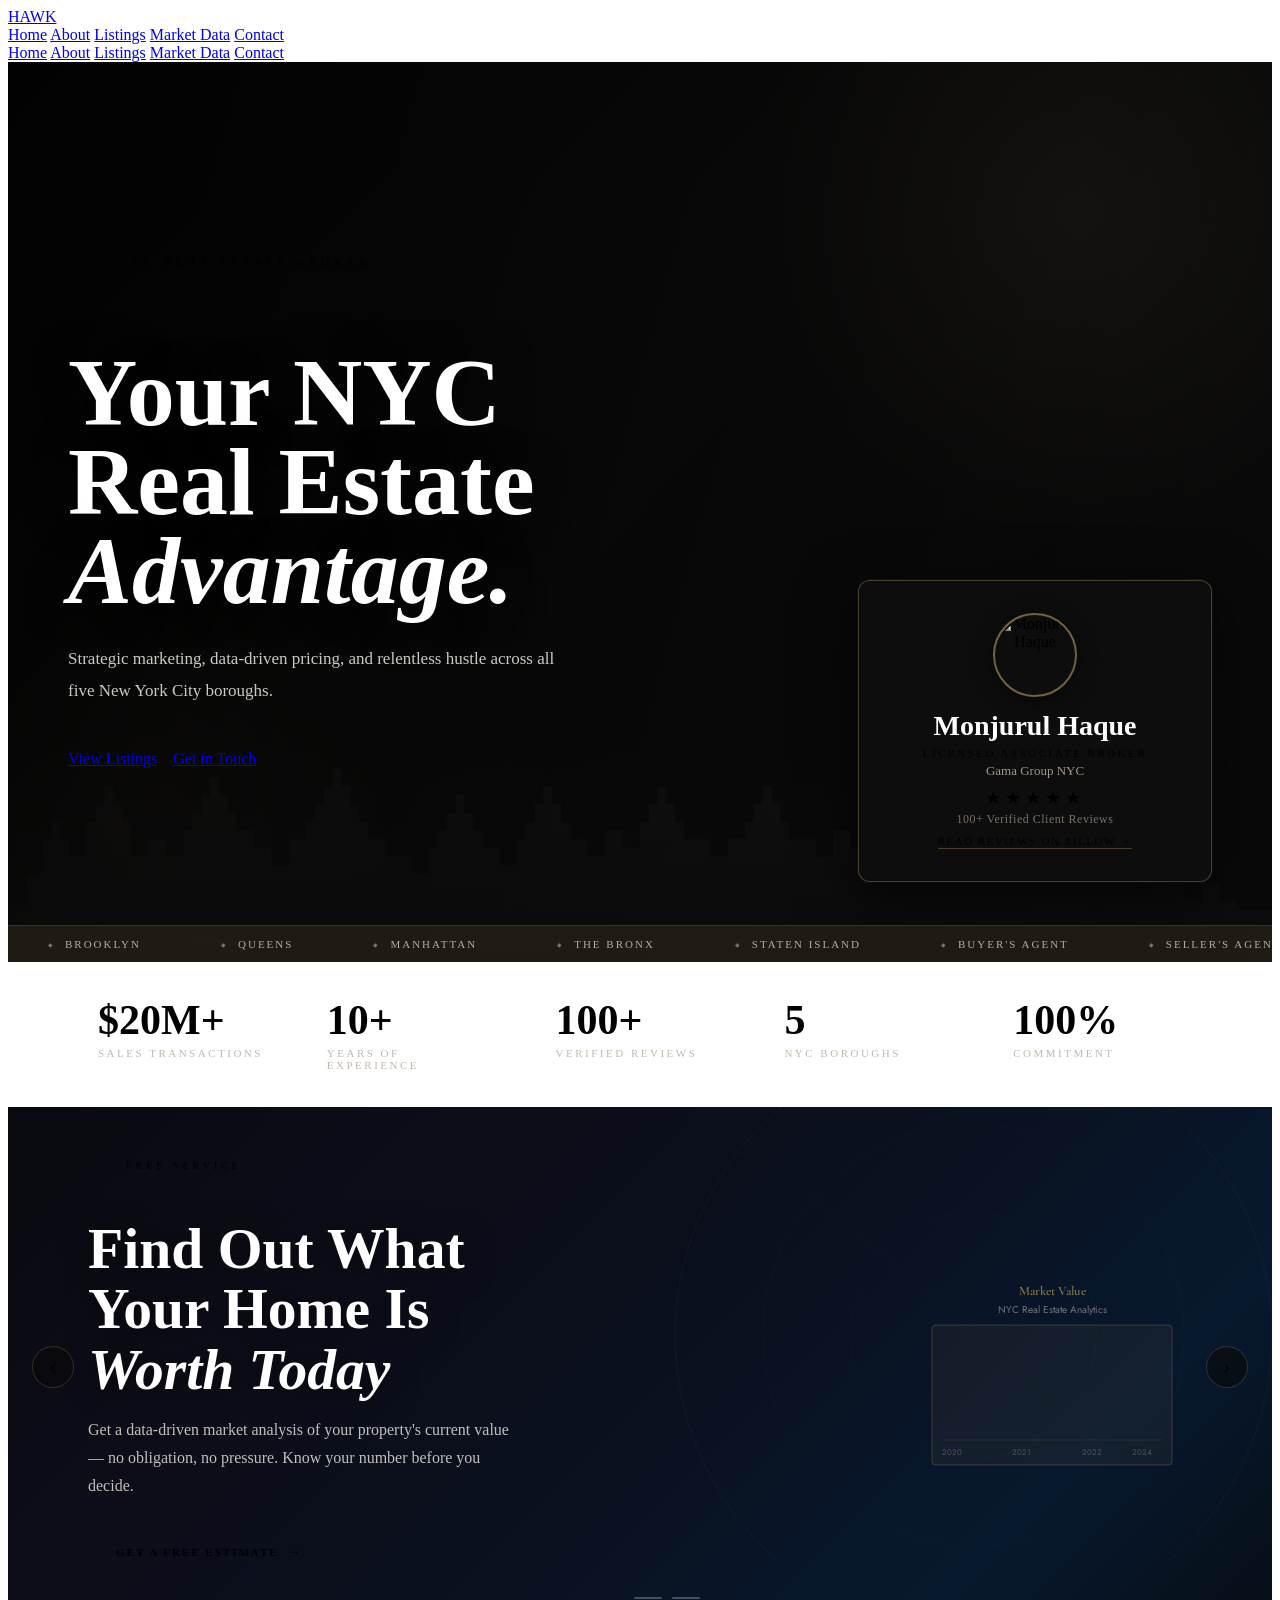
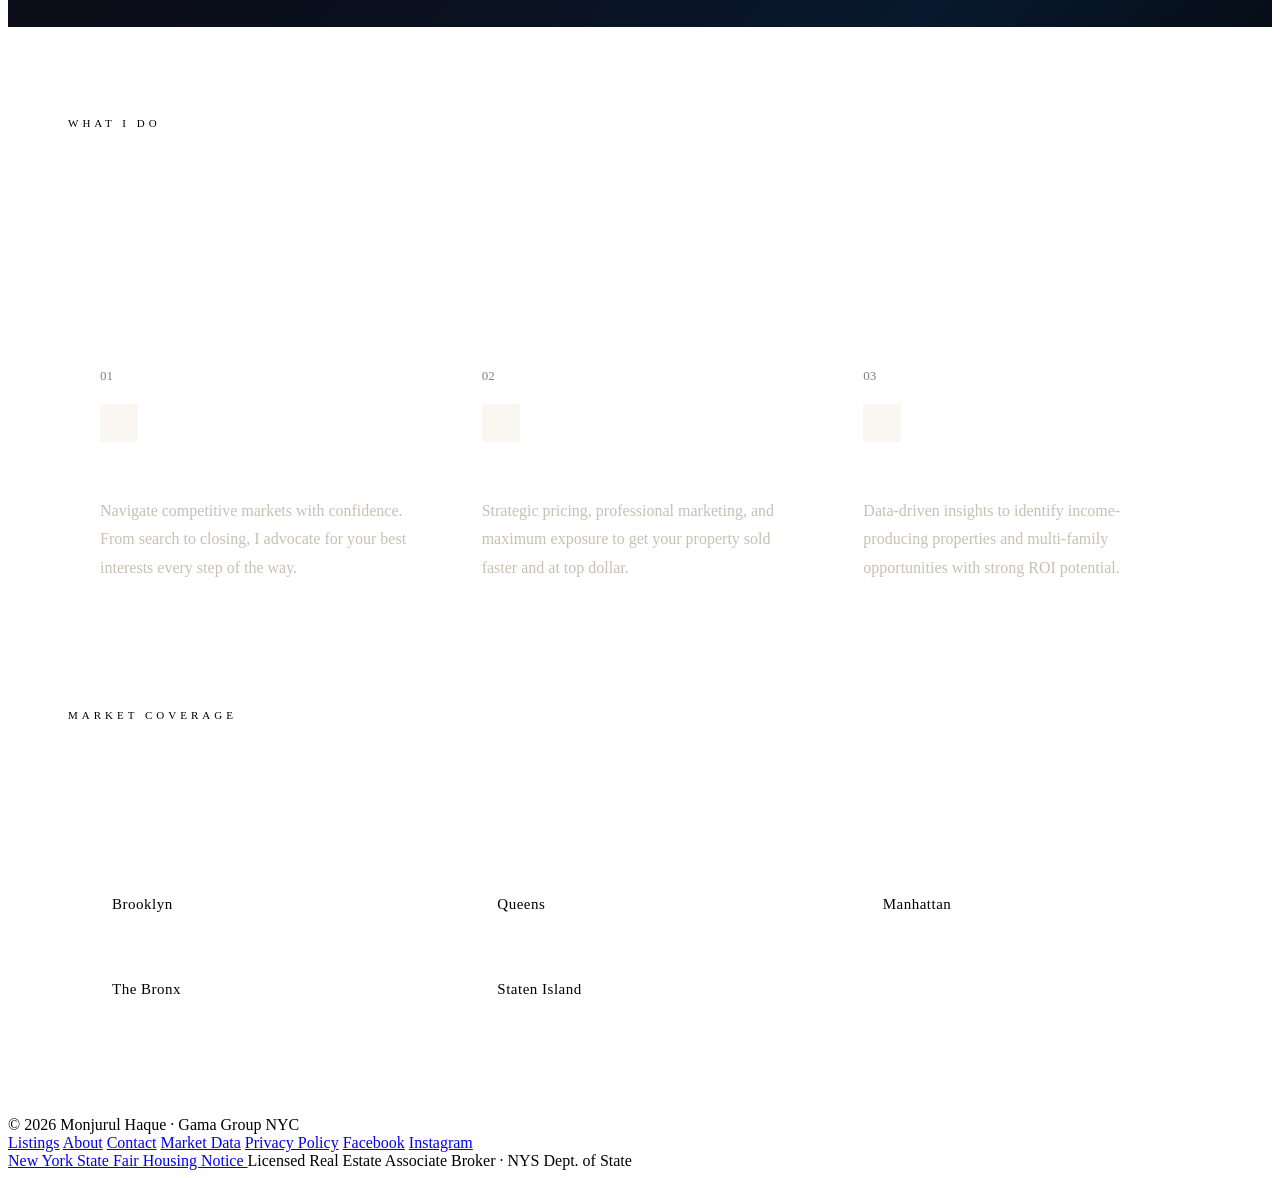
==== index.html @ 0254e1da "Add files via upload" ====
<!DOCTYPE html>
<html lang="en">
<head>
  <meta charset="UTF-8">
  <meta name="viewport" content="width=device-width, initial-scale=1.0">

  <!-- ── Primary SEO ── -->
  <title>Monjurul Haque | NYC Real Estate Broker — Buy, Sell & Invest in New York City</title>
  <meta name="description" content="Monjurul Haque (Hawk) is a licensed NYC real estate associate broker serving Brooklyn, Queens, Manhattan, The Bronx, and Staten Island. Strategic marketing, expert negotiation, 100+ verified reviews.">
  <meta name="keywords" content="NYC real estate broker, New York City homes for sale, Brooklyn real estate agent, Queens homes for sale, Manhattan broker, Bronx real estate, Staten Island homes, buy home NYC, sell my house NYC, licensed associate broker New York, Monjurul Haque realtor, Hawk real estate">
  <meta name="author" content="Monjurul Haque">
  <meta name="robots" content="index, follow, max-snippet:-1, max-image-preview:large, max-video-preview:-1">
  <link rel="canonical" href="https://www.mhaquerealtor.com/">

  <!-- ── Open Graph (Facebook / LinkedIn / WhatsApp) ── -->
  <meta property="og:type" content="website">
  <meta property="og:title" content="Monjurul Haque — NYC Real Estate Broker | New York City">
  <meta property="og:description" content="Buy, sell, or invest in NYC real estate with Hawk — licensed associate broker, 10+ years experience, 100+ verified reviews across all New York City neighborhoods.">
  <meta property="og:url" content="https://www.mhaquerealtor.com/">
  <meta property="og:site_name" content="Monjurul Haque | NYC Real Estate Broker">
  <meta property="og:image" content="https://www.mhaquerealtor.com/Final%20Gama-36.jpg">
  <meta property="og:image:width" content="1200">
  <meta property="og:image:height" content="630">
  <meta property="og:locale" content="en_US">

  <!-- ── Twitter Card ── -->
  <meta name="twitter:card" content="summary_large_image">
  <meta name="twitter:title" content="Monjurul Haque — NYC Real Estate Broker | New York City">
  <meta name="twitter:description" content="Buy, sell, or invest in NYC real estate with Hawk — licensed associate broker, 10+ years experience, 100+ verified reviews across all New York City neighborhoods.">
  <meta name="twitter:image" content="https://www.mhaquerealtor.com/Final%20Gama-36.jpg">

  <!-- ── Geo / Local SEO ── -->
  <meta name="geo.region" content="US-NY">
  <meta name="geo.placename" content="Brooklyn, New York">
  <meta name="geo.position" content="40.6233;-74.0300">
  <meta name="ICBM" content="40.6233, -74.0300">

  <!-- ── Fonts & Styles ── -->
  <link rel="preconnect" href="https://fonts.googleapis.com">
  <link rel="preconnect" href="https://fonts.gstatic.com" crossorigin>
  <link href="https://fonts.googleapis.com/css2?family=Cormorant+Garamond:ital,wght@0,400;0,500;0,600;0,700;1,400&family=Jost:wght@300;400;500;600&display=swap" rel="stylesheet">
  <link rel="stylesheet" href="style.css">

  <!-- ── JSON-LD Structured Data ── -->
  <script type="application/ld+json">
  {
    "@context": "https://schema.org",
    "@graph": [
      {
        "@type": "RealEstateAgent",
        "@id": "https://www.mhaquerealtor.com/#agent",
        "name": "Monjurul Haque",
        "alternateName": "Hawk",
        "url": "https://www.mhaquerealtor.com",
        "telephone": "+13479688550",
        "email": "mhaquerealestate@gmail.com",
        "jobTitle": "Licensed Real Estate Associate Broker",
        "description": "Monjurul Haque (Hawk) is a licensed real estate associate broker at Gama Group NYC, serving New York City. Specializing in buyer representation, seller listing, multi-family investment properties, and short sales.",
        "image": "https://www.mhaquerealtor.com/Final%20Gama-36.jpg",
        "sameAs": [
          "https://www.instagram.com/mhaquerealtor",
          "https://www.facebook.com/MhaqueRealtor/",
          "https://www.zillow.com/profile/MhaqueRealtor/"
        ],
        "address": {
          "@type": "PostalAddress",
          "streetAddress": "9726 3rd Avenue",
          "addressLocality": "Brooklyn",
          "addressRegion": "NY",
          "postalCode": "11209",
          "addressCountry": "US"
        },
        "areaServed": [
          {"@type": "City", "name": "Brooklyn", "containedInPlace": {"@type": "State", "name": "New York"}},
          {"@type": "City", "name": "Queens", "containedInPlace": {"@type": "State", "name": "New York"}},
          {"@type": "City", "name": "Manhattan", "containedInPlace": {"@type": "State", "name": "New York"}},
          {"@type": "City", "name": "The Bronx", "containedInPlace": {"@type": "State", "name": "New York"}},
          {"@type": "City", "name": "Staten Island", "containedInPlace": {"@type": "State", "name": "New York"}}
        ],
        "knowsAbout": ["Residential Real Estate", "Multi-Family Properties", "Investment Real Estate", "Short Sales", "Buyer Representation", "Seller Representation"],
        "hasCredential": {
          "@type": "EducationalOccupationalCredential",
          "credentialCategory": "License",
          "name": "New York State Real Estate Associate Broker License",
          "recognizedBy": {"@type": "Organization", "name": "New York State Department of State"}
        },
        "memberOf": {
          "@type": "Organization",
          "name": "Gama Group NYC",
          "address": {
            "@type": "PostalAddress",
            "streetAddress": "9726 3rd Avenue",
            "addressLocality": "Brooklyn",
            "addressRegion": "NY",
            "postalCode": "11209"
          }
        },
        "aggregateRating": {
          "@type": "AggregateRating",
          "ratingValue": "5",
          "reviewCount": "100",
          "bestRating": "5",
          "worstRating": "1"
        }
      },
      {
        "@type": "LocalBusiness",
        "@id": "https://www.mhaquerealtor.com/#business",
        "name": "Monjurul Haque — NYC Real Estate Broker",
        "url": "https://www.mhaquerealtor.com",
        "telephone": "+13479688550",
        "email": "mhaquerealestate@gmail.com",
        "priceRange": "$$",
        "address": {
          "@type": "PostalAddress",
          "streetAddress": "9726 3rd Avenue",
          "addressLocality": "Brooklyn",
          "addressRegion": "NY",
          "postalCode": "11209",
          "addressCountry": "US"
        },
        "geo": {
          "@type": "GeoCoordinates",
          "latitude": "40.6233",
          "longitude": "-74.0300"
        },
        "openingHoursSpecification": [
          {"@type": "OpeningHoursSpecification", "dayOfWeek": ["Monday","Tuesday","Wednesday","Thursday","Friday"], "opens": "09:00", "closes": "20:00"},
          {"@type": "OpeningHoursSpecification", "dayOfWeek": ["Saturday","Sunday"], "opens": "10:00", "closes": "18:00"}
        ],
        "sameAs": [
          "https://www.instagram.com/mhaquerealtor",
          "https://www.facebook.com/MhaqueRealtor/"
        ]
      },
      {
        "@type": "WebSite",
        "@id": "https://www.mhaquerealtor.com/#website",
        "url": "https://www.mhaquerealtor.com",
        "name": "Monjurul Haque | NYC Real Estate Broker",
        "description": "Official website of Monjurul Haque, licensed NYC real estate associate broker at Gama Group NYC.",
        "potentialAction": {
          "@type": "SearchAction",
          "target": "https://www.mhaquerealtor.com/listings.html?q={search_term_string}",
          "query-input": "required name=search_term_string"
        }
      }
    ]
  }
  </script>

  <style>

    /* ══════════════════════════════
       VIDEO HERO
    ══════════════════════════════ */
    .hero {
      position: relative;
      min-height: 100vh;
      display: flex; align-items: center;
      overflow: hidden;
    }

    /* video background */
    .hero-video {
      position: absolute; inset: 0;
      width: 100%; height: 100%;
      object-fit: cover; object-position: center;
      z-index: 0;
      opacity: 0;
      transition: opacity 1.2s ease;
    }
    .hero-video.loaded { opacity: 1; }

    /* animated gradient fallback — plays while/if video doesn't load */
    .hero-bg-fallback {
      position: absolute; inset: 0; z-index: 0;
      background: linear-gradient(135deg, #0a0a0a 0%, #111 40%, #0e0e0e 100%);
      overflow: hidden;
    }
    /* floating orb animations */
    .hero-bg-fallback::before {
      content: '';
      position: absolute;
      width: 700px; height: 700px;
      border-radius: 50%;
      background: radial-gradient(circle, rgba(184,155,94,0.12) 0%, transparent 65%);
      top: -200px; right: -150px;
      animation: orbFloat 8s ease-in-out infinite alternate;
    }
    .hero-bg-fallback::after {
      content: '';
      position: absolute;
      width: 500px; height: 500px;
      border-radius: 50%;
      background: radial-gradient(circle, rgba(184,155,94,0.07) 0%, transparent 65%);
      bottom: -100px; left: -100px;
      animation: orbFloat 11s ease-in-out infinite alternate-reverse;
    }
    @keyframes orbFloat {
      from { transform: translate(0,0) scale(1); }
      to   { transform: translate(40px, 30px) scale(1.08); }
    }

    /* animated NYC skyline silhouette */
    .hero-skyline {
      position: absolute; bottom: 0; left: 0; right: 0;
      z-index: 1; pointer-events: none;
      opacity: 0.06;
    }

    /* dark overlay on top of video */
    .hero-overlay {
      position: absolute; inset: 0; z-index: 1;
      background: linear-gradient(
        105deg,
        rgba(0,0,0,0.78) 0%,
        rgba(0,0,0,0.55) 50%,
        rgba(0,0,0,0.35) 100%
      );
    }
    /* bottom fade */
    .hero-overlay::after {
      content: '';
      position: absolute; bottom: 0; left: 0; right: 0;
      height: 220px;
      background: linear-gradient(to bottom, transparent, rgba(10,10,10,0.9));
    }

    /* content sits above video + overlay */
    .hero-content {
      position: relative; z-index: 2;
      max-width: 720px;
      padding: 0 60px;
    }
    .hero-eyebrow {
      font-size: 11px; letter-spacing: 5px;
      text-transform: uppercase; color: var(--gold);
      margin-bottom: 22px;
      display: flex; align-items: center; gap: 14px;
      animation: fadeUp 0.7s 0.1s ease both;
    }
    .hero-eyebrow::before {
      content: ''; width: 36px; height: 1px;
      background: var(--gold); opacity: 0.7; flex-shrink: 0;
    }
    .hero-headline {
      font-family: var(--serif-font);
      font-size: clamp(54px, 7.5vw, 106px);
      font-weight: 600; line-height: 0.93;
      color: #fff; margin-bottom: 28px;
      animation: fadeUp 0.7s 0.2s ease both;
      text-shadow: 0 2px 40px rgba(0,0,0,0.5);
    }
    .hero-headline em { font-style: italic; color: var(--gold); }
    .hero-sub {
      font-size: 17px; line-height: 1.85;
      color: rgba(240,236,228,0.85); max-width: 500px;
      margin-bottom: 44px;
      animation: fadeUp 0.7s 0.3s ease both;
    }
    .hero-actions {
      display: flex; gap: 16px; flex-wrap: wrap;
      animation: fadeUp 0.7s 0.4s ease both;
    }

    /* scrolling ticker at bottom of hero */
    .hero-ticker {
      position: absolute; bottom: 0; left: 0; right: 0; z-index: 3;
      background: rgba(184,155,94,0.12);
      backdrop-filter: blur(8px);
      border-top: 1px solid rgba(184,155,94,0.2);
      padding: 12px 0;
      overflow: hidden;
    }
    .hero-ticker-track {
      display: flex; gap: 0;
      animation: tickerScroll 28s linear infinite;
      width: max-content;
    }
    .hero-ticker-track:hover { animation-play-state: paused; }
    .hero-ticker-item {
      display: flex; align-items: center; gap: 10px;
      padding: 0 40px; white-space: nowrap;
      font-size: 11px; letter-spacing: 2px; text-transform: uppercase;
      color: rgba(240,236,228,0.7);
    }
    .hero-ticker-item::before {
      content: '◆'; color: var(--gold); font-size: 6px; opacity: 0.6;
    }
    @keyframes tickerScroll {
      from { transform: translateX(0); }
      to   { transform: translateX(-50%); }
    }

    /* agent card */
    .agent-card {
      position: absolute; right: 60px; bottom: 80px; z-index: 3;
      background: rgba(14,14,14,0.95);
      backdrop-filter: blur(20px);
      border: 1px solid rgba(184,155,94,0.35);
      border-radius: 12px;
      padding: 32px 36px;
      display: flex; flex-direction: column; align-items: center; gap: 14px;
      text-align: center;
      animation: fadeUp 0.7s 0.55s ease both;
      box-shadow: 0 16px 60px rgba(0,0,0,0.7), 0 0 0 1px rgba(184,155,94,0.08);
      min-width: 280px;
    }
    .agent-photo {
      width: 80px; height: 80px;
      border-radius: 50%; object-fit: cover; object-position: top;
      border: 2px solid rgba(184,155,94,0.6);
      background: var(--mid); flex-shrink: 0;
      box-shadow: 0 4px 20px rgba(0,0,0,0.5);
    }
    .agent-name { font-family: var(--serif-font); font-size: 28px; font-weight: 600; color: #fff; line-height: 1.1; }
    .agent-title { font-size: 11px; letter-spacing: 2.5px; text-transform: uppercase; color: var(--gold); margin-top: 5px; }
    .agent-firm  { font-size: 13px; color: #a09888; margin-top: 4px; }
    .agent-stars { color: var(--gold); font-size: 18px; letter-spacing: 4px; margin-top: 8px; }

    /* ══════════════════════════════
       AUTO-SLIDING CAROUSEL
    ══════════════════════════════ */
    .carousel-section {
      position: relative;
      overflow: hidden;
      height: 520px;
    }
    .carousel-track {
      display: flex;
      height: 100%;
      transition: transform 0.9s cubic-bezier(0.77, 0, 0.175, 1);
      will-change: transform;
    }
    .carousel-slide {
      flex: 0 0 100%; height: 100%;
      position: relative; overflow: hidden;
    }

    /* each slide has an animated background */
    .slide-bg {
      position: absolute; inset: -10%;
      background-size: cover; background-position: center;
      animation: kenBurns 12s ease-in-out infinite alternate;
      transition: none;
    }
    @keyframes kenBurns {
      from { transform: scale(1)   translate(0, 0); }
      to   { transform: scale(1.1) translate(-2%, -1%); }
    }
    .carousel-slide:nth-child(2) .slide-bg { animation-delay: -4s; }
    .carousel-slide:nth-child(3) .slide-bg { animation-delay: -8s; }

    /* slide-specific gradient backgrounds */
    .slide-1 .slide-bg {
      background: linear-gradient(135deg,
        #0d1117 0%, #1a1a2e 25%, #16213e 50%, #0f3460 75%, #0d1117 100%);
    }
    .slide-2 .slide-bg {
      background: linear-gradient(135deg,
        #0a0a0a 0%, #1a1208 25%, #2a1f08 50%, #1a150a 75%, #0a0a0a 100%);
    }
    .slide-3 .slide-bg {
      background: linear-gradient(135deg,
        #080d0a 0%, #0d1f14 25%, #0a2010 50%, #061208 75%, #080d0a 100%);
    }

    /* geometric SVG decoration on each slide */
    .slide-deco {
      position: absolute; inset: 0; z-index: 1;
      pointer-events: none; opacity: 0.08;
    }

    /* dark overlay */
    .slide-overlay {
      position: absolute; inset: 0; z-index: 2;
      background: rgba(0,0,0,0.52);
    }

    /* content */
    .slide-content {
      position: absolute; inset: 0; z-index: 3;
      display: flex; align-items: center;
      padding: 0 80px;
    }
    .slide-inner {
      max-width: 560px;
      animation: slideContentIn 1s ease both;
    }
    @keyframes slideContentIn {
      from { opacity: 0; transform: translateY(24px); }
      to   { opacity: 1; transform: translateY(0); }
    }
    .slide-eyebrow {
      font-size: 10px; letter-spacing: 4px; text-transform: uppercase;
      color: var(--gold); margin-bottom: 14px;
      display: flex; align-items: center; gap: 10px;
    }
    .slide-eyebrow::before { content:''; width:28px; height:1px; background:var(--gold); opacity:0.6; }
    .slide-title {
      font-family: var(--serif-font);
      font-size: clamp(36px, 4.5vw, 60px);
      font-weight: 600; color: #fff; line-height: 1.05;
      margin-bottom: 16px;
      text-shadow: 0 2px 30px rgba(0,0,0,0.6);
    }
    .slide-title em { font-style: italic; color: var(--gold); }
    .slide-desc {
      font-size: 16px; color: rgba(240,236,228,0.8);
      line-height: 1.75; margin-bottom: 30px; max-width: 440px;
    }
    .slide-cta {
      display: inline-flex; align-items: center; gap: 8px;
      background: var(--gold); color: #000;
      font-family: var(--body-font); font-size: 11px;
      font-weight: 600; letter-spacing: 2px; text-transform: uppercase;
      padding: 14px 28px; border-radius: 2px; text-decoration: none;
      transition: background 0.25s, transform 0.2s;
    }
    .slide-cta:hover { background: var(--gold-light); transform: translateY(-1px); }
    .slide-cta-arrow { font-size: 14px; transition: transform 0.2s; }
    .slide-cta:hover .slide-cta-arrow { transform: translateX(3px); }

    /* slide right-side visual */
    .slide-visual {
      position: absolute; right: 80px; top: 50%;
      transform: translateY(-50%);
      z-index: 3; opacity: 0.9;
      width: 280px;
    }
    .slide-visual svg { width: 100%; height: auto; }

    /* progress dots */
    .carousel-dots {
      position: absolute; bottom: 28px; left: 50%;
      transform: translateX(-50%); z-index: 10;
      display: flex; gap: 10px; align-items: center;
    }
    .carousel-dot {
      width: 28px; height: 2px;
      background: rgba(255,255,255,0.25);
      border-radius: 2px; cursor: pointer;
      transition: background 0.3s, width 0.3s;
    }
    .carousel-dot.active {
      background: var(--gold); width: 44px;
    }

    /* prev/next arrows */
    .carousel-arrow {
      position: absolute; top: 50%; z-index: 10;
      transform: translateY(-50%);
      width: 42px; height: 42px;
      background: rgba(10,10,10,0.6);
      border: 1px solid rgba(184,155,94,0.25);
      border-radius: 50%; cursor: pointer;
      display: flex; align-items: center; justify-content: center;
      transition: background 0.2s, border-color 0.2s;
      color: var(--gold); font-size: 18px; user-select: none;
      backdrop-filter: blur(8px);
    }
    .carousel-arrow:hover { background: rgba(184,155,94,0.15); border-color: var(--gold); }
    .carousel-arrow.prev { left: 24px; }
    .carousel-arrow.next { right: 24px; }

    /* progress bar */
    .carousel-progress {
      position: absolute; bottom: 0; left: 0; z-index: 10;
      height: 2px; background: var(--gold); opacity: 0.6;
      animation: carouselProgress 5s linear infinite;
      transform-origin: left;
    }
    @keyframes carouselProgress {
      from { width: 0%; }
      to   { width: 100%; }
    }

    /* ══════════════════════════════
       STATS / SERVICES / AREAS
    ══════════════════════════════ */
    .divider {
      height: 1px;
      background: linear-gradient(90deg, transparent, var(--border), transparent);
      margin: 0 60px;
    }
    .stats-strip {
      display: grid; grid-template-columns: repeat(5, 1fr);
      border-bottom: 1px solid var(--border);
      margin: 0 60px;
    }
    .strip-stat {
      padding: 36px 30px;
      border-right: 1px solid var(--border);
      animation: fadeUp 0.5s ease both;
    }
    .strip-stat:last-child { border-right: none; }
    .strip-num {
      font-family: var(--serif-font);
      font-size: 42px; font-weight: 700; color: var(--gold); line-height: 1;
    }
    .strip-label {
      font-size: 11px; letter-spacing: 2.5px;
      text-transform: uppercase; color: #c0b8ac; margin-top: 6px;
    }

    .services-section { padding: 90px 60px; }
    .section-header { margin-bottom: 48px; }
    .section-eyebrow {
      font-size: 11px; letter-spacing: 4px;
      text-transform: uppercase; color: var(--gold); margin-bottom: 10px;
    }
    .section-title {
      font-family: var(--serif-font);
      font-size: clamp(32px, 4vw, 52px);
      font-weight: 600; color: #fff; line-height: 1.1;
    }
    .services-grid {
      display: grid; grid-template-columns: repeat(3, 1fr); gap: 1px;
      border: 1px solid var(--border); border-radius: 4px; overflow: hidden;
    }
    .service-card {
      background: var(--card); padding: 36px 32px;
      transition: background 0.25s; border-right: 1px solid var(--border);
    }
    .service-card:last-child { border-right: none; }
    .service-card:hover { background: #1e1e1e; }
    .service-num { font-family: var(--serif-font); font-size: 13px; color: var(--gold); opacity: 0.5; margin-bottom: 20px; }
    .service-icon {
      width: 38px; height: 38px; margin-bottom: 18px;
      background: rgba(184,155,94,0.08); border: 1px solid var(--border);
      border-radius: 3px; display: flex; align-items: center; justify-content: center;
    }
    .service-icon svg { width: 17px; height: 17px; stroke: var(--gold); fill: none; stroke-width: 1.5; }
    .service-name { font-family: var(--serif-font); font-size: 22px; font-weight: 600; color: #fff; margin-bottom: 10px; line-height: 1.2; }
    .service-desc { font-size: 16px; line-height: 1.8; color: #c8c0b4; }

    .areas-section { padding: 0 60px 90px; }
    .areas-grid { display: grid; grid-template-columns: repeat(3, 1fr); gap: 12px; margin-top: 40px; }
    .area-card {
      background: var(--card); border: 1px solid var(--border);
      border-radius: 4px; padding: 28px 24px;
      display: flex; align-items: center; gap: 14px;
      transition: border-color 0.25s, background 0.25s;
    }
    .area-card:hover { border-color: var(--gold); background: var(--gold-dim); }
    .area-dot { width: 6px; height: 6px; border-radius: 50%; background: var(--gold); flex-shrink: 0; opacity: 0.7; }
    .area-name { font-size: 15px; font-weight: 400; color: var(--text); letter-spacing: 0.5px; }

    /* ══════════════════════════════
       MOBILE
    ══════════════════════════════ */
    @media (max-width: 900px) {
      .hero-content { padding: 80px 24px 140px; }
      .agent-card { display: none; }
      .carousel-section { height: 420px; }
      .slide-content { padding: 0 28px; }
      .slide-visual { display: none; }
      .stats-strip { grid-template-columns: repeat(2, 1fr); margin: 0 24px; }
      .strip-stat { padding: 28px 20px; }
      .services-section, .areas-section { padding-left: 24px; padding-right: 24px; }
      .services-grid { grid-template-columns: 1fr; }
      .service-card { border-right: none; border-bottom: 1px solid var(--border); }
      .service-card:last-child { border-bottom: none; }
      .areas-grid { grid-template-columns: 1fr 1fr; }
      .divider { margin: 0 24px; }
      .carousel-arrow { display: none; }
    }
    @media (max-width: 540px) {
      .hero-headline { font-size: 52px; }
      .stats-strip { grid-template-columns: repeat(2, 1fr); }
      .areas-grid { grid-template-columns: 1fr; }
      .hero-actions { flex-direction: column; }
      .hero-actions .btn { text-align: center; }
      .carousel-section { height: 380px; }
      .slide-title { font-size: 32px; }
    }
  </style>
</head>
<body>

<!-- NAV -->
<nav>
  <a class="nav-logo" href="index.html">HAWK</a>
  <div class="nav-links">
    <a href="index.html">Home</a>
    <a href="about.html">About</a>
    <a href="listings.html">Listings</a>
    <a href="Market_update.html" class="active">Market Data</a>
    <a href="contact.html">Contact</a>
  </div>
  <div class="nav-hamburger" onclick="toggleMenu()" aria-label="Menu">
    <span></span><span></span><span></span>
  </div>
</nav>
<div class="nav-mobile" id="navMobile">
  <a href="index.html" onclick="closeMenu()">Home</a>
  <a href="about.html" onclick="closeMenu()">About</a>
  <a href="listings.html" onclick="closeMenu()">Listings</a>
  <a href="Market_update.html" onclick="closeMenu()">Market Data</a>
  <a href="contact.html" onclick="closeMenu()">Contact</a>
</div>

<!-- ══ HERO — video background ══ -->
<section class="hero">

  <!-- Animated fallback (always visible; fades out when video loads) -->
  <div class="hero-bg-fallback"></div>

  <!-- Your video — place mhrheadre.mp4 in the same folder as index.html -->
  <video
    class="hero-video"
    id="heroVideo"
    autoplay muted loop playsinline
    preload="none"
    poster=""
  >
    <source src="mhrheadre.mp4" type="video/mp4">
  </video>

  <!-- NYC skyline SVG silhouette -->
  <svg class="hero-skyline" viewBox="0 0 1440 220" fill="white" xmlns="http://www.w3.org/2000/svg" preserveAspectRatio="none">
    <path d="M0,220 L0,160 L20,160 L20,120 L40,120 L40,80 L50,80 L50,60 L60,60 L60,80 L70,80 L70,100 L90,100 L90,60 L100,60 L100,40 L110,40 L110,20 L120,20 L120,40 L130,40 L130,60 L140,60 L140,100 L160,100 L160,80 L180,80 L180,100 L200,100 L200,70 L210,70 L210,50 L220,50 L220,30 L230,30 L230,10 L240,10 L240,30 L250,30 L250,50 L260,50 L260,70 L280,70 L280,90 L300,90 L300,110 L320,110 L320,80 L340,80 L340,60 L350,60 L350,40 L360,40 L360,20 L370,20 L370,0 L380,0 L380,20 L390,20 L390,40 L400,40 L400,60 L410,60 L410,80 L430,80 L430,100 L460,100 L460,120 L480,120 L480,90 L490,90 L490,70 L500,70 L500,50 L510,50 L510,30 L520,30 L520,50 L530,50 L530,70 L540,70 L540,90 L560,90 L560,110 L580,110 L580,80 L590,80 L590,60 L600,60 L600,40 L610,40 L610,20 L620,20 L620,40 L630,40 L630,60 L640,60 L640,80 L660,80 L660,100 L680,100 L680,70 L700,70 L700,90 L720,90 L720,60 L730,60 L730,40 L740,40 L740,20 L750,20 L750,40 L760,40 L760,60 L770,60 L770,80 L800,80 L800,100 L820,100 L820,80 L840,80 L840,60 L850,60 L850,40 L860,40 L860,20 L870,20 L870,40 L880,40 L880,60 L890,60 L890,80 L920,80 L920,100 L940,100 L940,70 L960,70 L960,90 L980,90 L980,60 L990,60 L990,40 L1000,40 L1000,60 L1010,60 L1010,80 L1040,80 L1040,100 L1060,100 L1060,80 L1080,80 L1080,60 L1090,60 L1090,40 L1100,40 L1100,20 L1110,20 L1110,40 L1120,40 L1120,60 L1130,60 L1130,80 L1160,80 L1160,100 L1180,100 L1180,120 L1200,120 L1200,90 L1220,90 L1220,110 L1240,110 L1240,80 L1260,80 L1260,100 L1280,100 L1280,130 L1300,130 L1300,110 L1320,110 L1320,130 L1340,130 L1340,150 L1360,150 L1360,130 L1380,130 L1380,150 L1400,150 L1400,160 L1440,160 L1440,220 Z"/>
  </svg>

  <div class="hero-overlay"></div>

  <!-- Text content -->
  <div class="hero-content">
    <div class="hero-eyebrow">NYC Real Estate Broker</div>
    <h1 class="hero-headline">Your NYC<br>Real Estate<br><em>Advantage.</em></h1>
    <p class="hero-sub">
      Strategic marketing, data-driven pricing, and relentless hustle across all five New York City boroughs.
    </p>
    <div class="hero-actions">
      <a href="listings.html" class="btn btn-gold">View Listings</a>
      <a href="contact.html" class="btn btn-outline">Get in Touch</a>
    </div>
  </div>

  <!-- Agent float card -->
  <div class="agent-card">
    <img class="agent-photo" src="Final Gama-36.jpg" alt="Monjurul Haque">
    <div>
      <div class="agent-name">Monjurul Haque</div>
      <div class="agent-title">Licensed Associate Broker</div>
      <div class="agent-firm">Gama Group NYC</div>
      <div class="agent-stars">★★★★★</div>
      <div style="font-size:12px;color:#7a7268;margin-top:3px;letter-spacing:0.5px;">100+ Verified Client Reviews</div>
      <a href="https://www.zillow.com/profile/MhaqueRealtor/#reviews" target="_blank" rel="noopener"
         style="display:inline-block;margin-top:8px;font-size:11px;letter-spacing:1.5px;
         text-transform:uppercase;color:var(--gold);text-decoration:none;
         border-bottom:1px solid rgba(184,155,94,0.35);padding-bottom:1px;
         transition:color 0.2s,border-color 0.2s;"
         onmouseover="this.style.color='#d4b97a';this.style.borderColor='#d4b97a'"
         onmouseout="this.style.color='var(--gold)';this.style.borderColor='rgba(184,155,94,0.35)'">
        Read Reviews on Zillow →
      </a>
    </div>
  </div>

  <!-- Scrolling ticker -->
  <div class="hero-ticker">
    <div class="hero-ticker-track" id="tickerTrack">
      <span class="hero-ticker-item">Brooklyn</span>
      <span class="hero-ticker-item">Queens</span>
      <span class="hero-ticker-item">Manhattan</span>
      <span class="hero-ticker-item">The Bronx</span>
      <span class="hero-ticker-item">Staten Island</span>
      <span class="hero-ticker-item">Buyer's Agent</span>
      <span class="hero-ticker-item">Seller's Agent</span>
      <span class="hero-ticker-item">Investment Properties</span>
      <span class="hero-ticker-item">Multi-Family</span>
      <span class="hero-ticker-item">100+ Reviews</span>
      <span class="hero-ticker-item">10+ Years Experience</span>
      <span class="hero-ticker-item">Licensed Associate Broker</span>
      <!-- duplicate for seamless loop -->
      <span class="hero-ticker-item">Brooklyn</span>
      <span class="hero-ticker-item">Queens</span>
      <span class="hero-ticker-item">Manhattan</span>
      <span class="hero-ticker-item">The Bronx</span>
      <span class="hero-ticker-item">Staten Island</span>
      <span class="hero-ticker-item">Buyer's Agent</span>
      <span class="hero-ticker-item">Seller's Agent</span>
      <span class="hero-ticker-item">Investment Properties</span>
      <span class="hero-ticker-item">Multi-Family</span>
      <span class="hero-ticker-item">100+ Reviews</span>
      <span class="hero-ticker-item">10+ Years Experience</span>
      <span class="hero-ticker-item">Licensed Associate Broker</span>
    </div>
  </div>

</section>

<!-- STATS STRIP -->
<div class="divider"></div>
<div class="stats-strip">
  <div class="strip-stat anim-1">
    <div class="strip-num">$20M+</div>
    <div class="strip-label">Sales Transactions</div>
  </div>
  <div class="strip-stat anim-2">
    <div class="strip-num">10+</div>
    <div class="strip-label">Years of Experience</div>
  </div>
  <div class="strip-stat anim-3">
    <div class="strip-num">100+</div>
    <div class="strip-label">Verified Reviews</div>
  </div>
  <div class="strip-stat anim-4">
    <div class="strip-num">5</div>
    <div class="strip-label">NYC Boroughs</div>
  </div>
  <div class="strip-stat anim-4">
    <div class="strip-num">100%</div>
    <div class="strip-label">Commitment</div>
  </div>
</div>

<!-- ══ AUTO-SLIDING CAROUSEL ══ -->
<div class="carousel-section" id="carousel" aria-label="Services showcase">

  <div class="carousel-track" id="carouselTrack">

    <!-- Slide 1 — Home Valuation -->
    <div class="carousel-slide slide-1">
      <div class="slide-bg"></div>
      <svg class="slide-deco" viewBox="0 0 1440 520" fill="none" xmlns="http://www.w3.org/2000/svg">
        <circle cx="1100" cy="260" r="340" stroke="white" stroke-width="1"/>
        <circle cx="1100" cy="260" r="240" stroke="white" stroke-width="0.5"/>
        <circle cx="1100" cy="260" r="140" stroke="white" stroke-width="0.5"/>
        <line x1="800" y1="0" x2="1400" y2="520" stroke="white" stroke-width="0.5"/>
        <line x1="760" y1="0" x2="1440" y2="480" stroke="white" stroke-width="0.3"/>
      </svg>
      <div class="slide-overlay"></div>
      <div class="slide-content">
        <div class="slide-inner">
          <div class="slide-eyebrow">Free Service</div>
          <h2 class="slide-title">Find Out What<br>Your Home Is<br><em>Worth Today</em></h2>
          <p class="slide-desc">Get a data-driven market analysis of your property's current value — no obligation, no pressure. Know your number before you decide.</p>
          <a href="contact.html" class="slide-cta">Get a Free Estimate <span class="slide-cta-arrow">→</span></a>
        </div>
      </div>
      <div class="slide-visual">
        <svg viewBox="0 0 280 240" fill="none" xmlns="http://www.w3.org/2000/svg">
          <rect x="20" y="80" width="240" height="140" rx="4" fill="rgba(184,155,94,0.08)" stroke="rgba(184,155,94,0.3)" stroke-width="1"/>
          <path d="M60 160 L100 120 L130 145 L170 100 L220 125" stroke="var(--gold)" stroke-width="2" stroke-linecap="round" stroke-linejoin="round" fill="none"/>
          <circle cx="60" cy="160" r="4" fill="var(--gold)"/>
          <circle cx="100" cy="120" r="4" fill="var(--gold)"/>
          <circle cx="130" cy="145" r="4" fill="var(--gold)"/>
          <circle cx="170" cy="100" r="4" fill="var(--gold)"/>
          <circle cx="220" cy="125" r="4" fill="var(--gold)"/>
          <text x="140" y="50" text-anchor="middle" fill="rgba(184,155,94,0.8)" font-size="13" font-family="Cormorant Garamond, serif" font-weight="600">Market Value</text>
          <text x="140" y="68" text-anchor="middle" fill="rgba(240,236,228,0.5)" font-size="10" font-family="Jost, sans-serif">NYC Real Estate Analytics</text>
          <line x1="30" y1="195" x2="250" y2="195" stroke="rgba(184,155,94,0.15)" stroke-width="1"/>
          <text x="30" y="210" fill="rgba(240,236,228,0.3)" font-size="8" font-family="Jost, sans-serif">2020</text>
          <text x="100" y="210" fill="rgba(240,236,228,0.3)" font-size="8" font-family="Jost, sans-serif">2021</text>
          <text x="170" y="210" fill="rgba(240,236,228,0.3)" font-size="8" font-family="Jost, sans-serif">2022</text>
          <text x="220" y="210" fill="rgba(240,236,228,0.3)" font-size="8" font-family="Jost, sans-serif">2024</text>
        </svg>
      </div>
    </div>

    <!-- Slide 2 — Sell Your Home -->
    <div class="carousel-slide slide-2">
      <div class="slide-bg"></div>
      <svg class="slide-deco" viewBox="0 0 1440 520" fill="none" xmlns="http://www.w3.org/2000/svg">
        <rect x="900" y="60" width="420" height="400" rx="2" stroke="white" stroke-width="0.5"/>
        <rect x="940" y="100" width="340" height="320" rx="2" stroke="white" stroke-width="0.3"/>
        <line x1="900" y1="260" x2="1320" y2="260" stroke="white" stroke-width="0.3"/>
        <line x1="1110" y1="60" x2="1110" y2="460" stroke="white" stroke-width="0.3"/>
      </svg>
      <div class="slide-overlay"></div>
      <div class="slide-content">
        <div class="slide-inner">
          <div class="slide-eyebrow">Seller's Agent</div>
          <h2 class="slide-title">Sell Your Home<br><em>Stress-Free</em><br>& At Top Dollar</h2>
          <p class="slide-desc">Professional photography, strategic pricing, maximum digital exposure, and expert negotiation — everything needed to close faster and for more.</p>
          <a href="contact.html" class="slide-cta">List With Hawk <span class="slide-cta-arrow">→</span></a>
        </div>
      </div>
      <div class="slide-visual">
        <svg viewBox="0 0 280 240" fill="none" xmlns="http://www.w3.org/2000/svg">
          <path d="M140 20 L240 90 L240 210 L40 210 L40 90 Z" fill="rgba(184,155,94,0.07)" stroke="rgba(184,155,94,0.3)" stroke-width="1" stroke-linejoin="round"/>
          <path d="M140 20 L240 90" stroke="rgba(184,155,94,0.5)" stroke-width="1.5"/>
          <path d="M140 20 L40 90" stroke="rgba(184,155,94,0.5)" stroke-width="1.5"/>
          <rect x="100" y="150" width="80" height="60" fill="rgba(184,155,94,0.06)" stroke="rgba(184,155,94,0.25)" stroke-width="1"/>
          <rect x="55" y="120" width="50" height="40" fill="rgba(184,155,94,0.06)" stroke="rgba(184,155,94,0.2)" stroke-width="1"/>
          <rect x="175" y="120" width="50" height="40" fill="rgba(184,155,94,0.06)" stroke="rgba(184,155,94,0.2)" stroke-width="1"/>
          <circle cx="140" cy="20" r="6" fill="var(--gold)" opacity="0.7"/>
          <text x="140" y="228" text-anchor="middle" fill="rgba(184,155,94,0.6)" font-size="10" font-family="Jost, sans-serif" letter-spacing="2">SOLD</text>
        </svg>
      </div>
    </div>

    <!-- Slide 3 — Buy Your Dream Home -->
    <div class="carousel-slide slide-3">
      <div class="slide-bg"></div>
      <svg class="slide-deco" viewBox="0 0 1440 520" fill="none" xmlns="http://www.w3.org/2000/svg">
        <path d="M800 520 Q1000 300 1200 100 Q1300 0 1440 50" stroke="white" stroke-width="0.6" fill="none"/>
        <path d="M850 520 Q1050 300 1250 100" stroke="white" stroke-width="0.3" fill="none"/>
        <circle cx="1200" cy="100" r="80" stroke="white" stroke-width="0.4"/>
        <circle cx="1200" cy="100" r="40" stroke="white" stroke-width="0.3"/>
      </svg>
      <div class="slide-overlay"></div>
      <div class="slide-content">
        <div class="slide-inner">
          <div class="slide-eyebrow">Buyer's Agent</div>
          <h2 class="slide-title">Find Your<br><em>Dream Home</em><br>in NYC</h2>
          <p class="slide-desc">From the first search to the final signature, I guide you through every step — neighborhoods, negotiations, inspections, and closing — anywhere in New York City.</p>
          <a href="listings.html" class="slide-cta">Browse Listings <span class="slide-cta-arrow">→</span></a>
        </div>
      </div>
      <div class="slide-visual">
        <svg viewBox="0 0 280 240" fill="none" xmlns="http://www.w3.org/2000/svg">
          <circle cx="140" cy="100" r="75" fill="rgba(184,155,94,0.06)" stroke="rgba(184,155,94,0.25)" stroke-width="1"/>
          <circle cx="140" cy="100" r="50" fill="rgba(184,155,94,0.04)" stroke="rgba(184,155,94,0.15)" stroke-width="1"/>
          <path d="M140 40 L155 70 L188 74 L164 97 L170 130 L140 114 L110 130 L116 97 L92 74 L125 70 Z" fill="rgba(184,155,94,0.15)" stroke="var(--gold)" stroke-width="1" stroke-linejoin="round"/>
          <path d="M100 160 L140 145 L180 160" stroke="rgba(184,155,94,0.4)" stroke-width="1" stroke-linecap="round"/>
          <text x="140" y="200" text-anchor="middle" fill="rgba(184,155,94,0.7)" font-size="11" font-family="Cormorant Garamond, serif">New York City</text>
          <text x="140" y="218" text-anchor="middle" fill="rgba(240,236,228,0.35)" font-size="9" font-family="Jost, sans-serif" letter-spacing="1">NEW YORK CITY</text>
        </svg>
      </div>
    </div>

  </div><!-- /track -->

  <!-- Controls -->
  <button class="carousel-arrow prev" onclick="carouselPrev()" aria-label="Previous slide">‹</button>
  <button class="carousel-arrow next" onclick="carouselNext()" aria-label="Next slide">›</button>

  <div class="carousel-dots" id="carouselDots">
    <div class="carousel-dot active" onclick="carouselGo(0)"></div>
    <div class="carousel-dot" onclick="carouselGo(1)"></div>
    <div class="carousel-dot" onclick="carouselGo(2)"></div>
  </div>

  <div class="carousel-progress" id="carouselProgress"></div>

</div><!-- /carousel -->

<!-- SERVICES -->
<section class="services-section">
  <div class="section-header">
    <div class="section-eyebrow">What I Do</div>
    <h2 class="section-title">Full-Service<br>Real Estate</h2>
  </div>
  <div class="services-grid">
    <div class="service-card">
      <div class="service-num">01</div>
      <div class="service-icon">
        <svg viewBox="0 0 24 24" xmlns="http://www.w3.org/2000/svg"><path d="M3 9l9-7 9 7v11a2 2 0 01-2 2H5a2 2 0 01-2-2z" stroke-linecap="round" stroke-linejoin="round"/><polyline points="9 22 9 12 15 12 15 22" stroke-linecap="round" stroke-linejoin="round"/></svg>
      </div>
      <div class="service-name">Buyer Representation</div>
      <div class="service-desc">Navigate competitive markets with confidence. From search to closing, I advocate for your best interests every step of the way.</div>
    </div>
    <div class="service-card">
      <div class="service-num">02</div>
      <div class="service-icon">
        <svg viewBox="0 0 24 24" xmlns="http://www.w3.org/2000/svg"><line x1="12" y1="1" x2="12" y2="23" stroke-linecap="round"/><path d="M17 5H9.5a3.5 3.5 0 000 7h5a3.5 3.5 0 010 7H6" stroke-linecap="round" stroke-linejoin="round"/></svg>
      </div>
      <div class="service-name">Listing & Selling</div>
      <div class="service-desc">Strategic pricing, professional marketing, and maximum exposure to get your property sold faster and at top dollar.</div>
    </div>
    <div class="service-card">
      <div class="service-num">03</div>
      <div class="service-icon">
        <svg viewBox="0 0 24 24" xmlns="http://www.w3.org/2000/svg"><polyline points="22 12 18 12 15 21 9 3 6 12 2 12" stroke-linecap="round" stroke-linejoin="round"/></svg>
      </div>
      <div class="service-name">Investment Strategy</div>
      <div class="service-desc">Data-driven insights to identify income-producing properties and multi-family opportunities with strong ROI potential.</div>
    </div>
  </div>
</section>

<!-- AREAS -->
<section class="areas-section">
  <div class="section-header">
    <div class="section-eyebrow">Market Coverage</div>
    <h2 class="section-title">Where I Work</h2>
  </div>
  <div class="areas-grid">
    <div class="area-card">
      <div class="area-dot"></div>
      <div><div class="area-name">Brooklyn</div></div>
    </div>
    <div class="area-card">
      <div class="area-dot"></div>
      <div><div class="area-name">Queens</div></div>
    </div>
    <div class="area-card">
      <div class="area-dot"></div>
      <div><div class="area-name">Manhattan</div></div>
    </div>
    <div class="area-card">
      <div class="area-dot"></div>
      <div><div class="area-name">The Bronx</div></div>
    </div>
    <div class="area-card">
      <div class="area-dot"></div>
      <div><div class="area-name">Staten Island</div></div>
    </div>
  </div>
</section>

<!-- FOOTER -->
<footer>
  <div class="footer-copy">© 2026 Monjurul Haque · Gama Group NYC</div>
  <div class="footer-links">
    <a href="listings.html">Listings</a>
    <a href="about.html">About</a>
    <a href="contact.html">Contact</a>
    <a href="Market_update.html">Market Data</a>
    <a href="privacy.html">Privacy Policy</a>
    <a href="https://www.facebook.com/MhaqueRealtor/" target="_blank" rel="noopener">Facebook</a>
    <a href="https://instagram.com/mhaquerealtor" target="_blank" rel="noopener">Instagram</a>
  </div>
  <div class="footer-bottom">
    <a class="footer-fair-housing" href="https://dos.ny.gov/fair-housing" target="_blank" rel="noopener">
      New York State Fair Housing Notice
    </a>
    <span class="footer-legal">Licensed Real Estate Associate Broker · NYS Dept. of State</span>
  </div>
</footer>

<script>
  /* ── Video: fade in when ready ── */
  const vid = document.getElementById('heroVideo');
  if (vid) {
    vid.addEventListener('canplay', () => vid.classList.add('loaded'), { once: true });
    vid.load();
  }

  /* ── Carousel ── */
  let currentSlide = 0;
  const totalSlides = 3;
  let autoTimer;

  function carouselGo(idx) {
    currentSlide = ((idx % totalSlides) + totalSlides) % totalSlides;
    document.getElementById('carouselTrack').style.transform = `translateX(-${currentSlide * 100}%)`;
    document.querySelectorAll('.carousel-dot').forEach((d, i) => {
      d.classList.toggle('active', i === currentSlide);
    });
    // restart progress bar
    const bar = document.getElementById('carouselProgress');
    bar.style.animation = 'none';
    bar.offsetHeight; // reflow
    bar.style.animation = 'carouselProgress 5s linear infinite';
    clearInterval(autoTimer);
    autoTimer = setInterval(() => carouselGo(currentSlide + 1), 5000);
  }

  function carouselNext() { carouselGo(currentSlide + 1); }
  function carouselPrev() { carouselGo(currentSlide - 1); }

  // start
  autoTimer = setInterval(() => carouselGo(currentSlide + 1), 5000);

  // pause on hover
  const cs = document.getElementById('carousel');
  if (cs) {
    cs.addEventListener('mouseenter', () => clearInterval(autoTimer));
    cs.addEventListener('mouseleave', () => { autoTimer = setInterval(() => carouselGo(currentSlide + 1), 5000); });
  }

  // touch swipe
  let touchStartX = 0;
  cs.addEventListener('touchstart', e => { touchStartX = e.touches[0].clientX; }, { passive: true });
  cs.addEventListener('touchend', e => {
    const dx = e.changedTouches[0].clientX - touchStartX;
    if (Math.abs(dx) > 50) dx < 0 ? carouselNext() : carouselPrev();
  });

  /* ── Nav ── */
  function toggleMenu() { document.getElementById('navMobile').classList.toggle('open'); }
  function closeMenu()  { document.getElementById('navMobile').classList.remove('open'); }
</script>

<!--Start of Tawk.to Script-->
<script type="text/javascript">
var Tawk_API=Tawk_API||{}, Tawk_LoadStart=new Date();
(function(){
var s1=document.createElement("script"),s0=document.getElementsByTagName("script")[0];
s1.async=true;
s1.src='https://embed.tawk.to/69f02ca03dea021c3775ba9f/1jn92sl5e';
s1.charset='UTF-8';
s1.setAttribute('crossorigin','*');
s0.parentNode.insertBefore(s1,s0);
})();
</script>
<!--End of Tawk.to Script-->
</body>
</html>
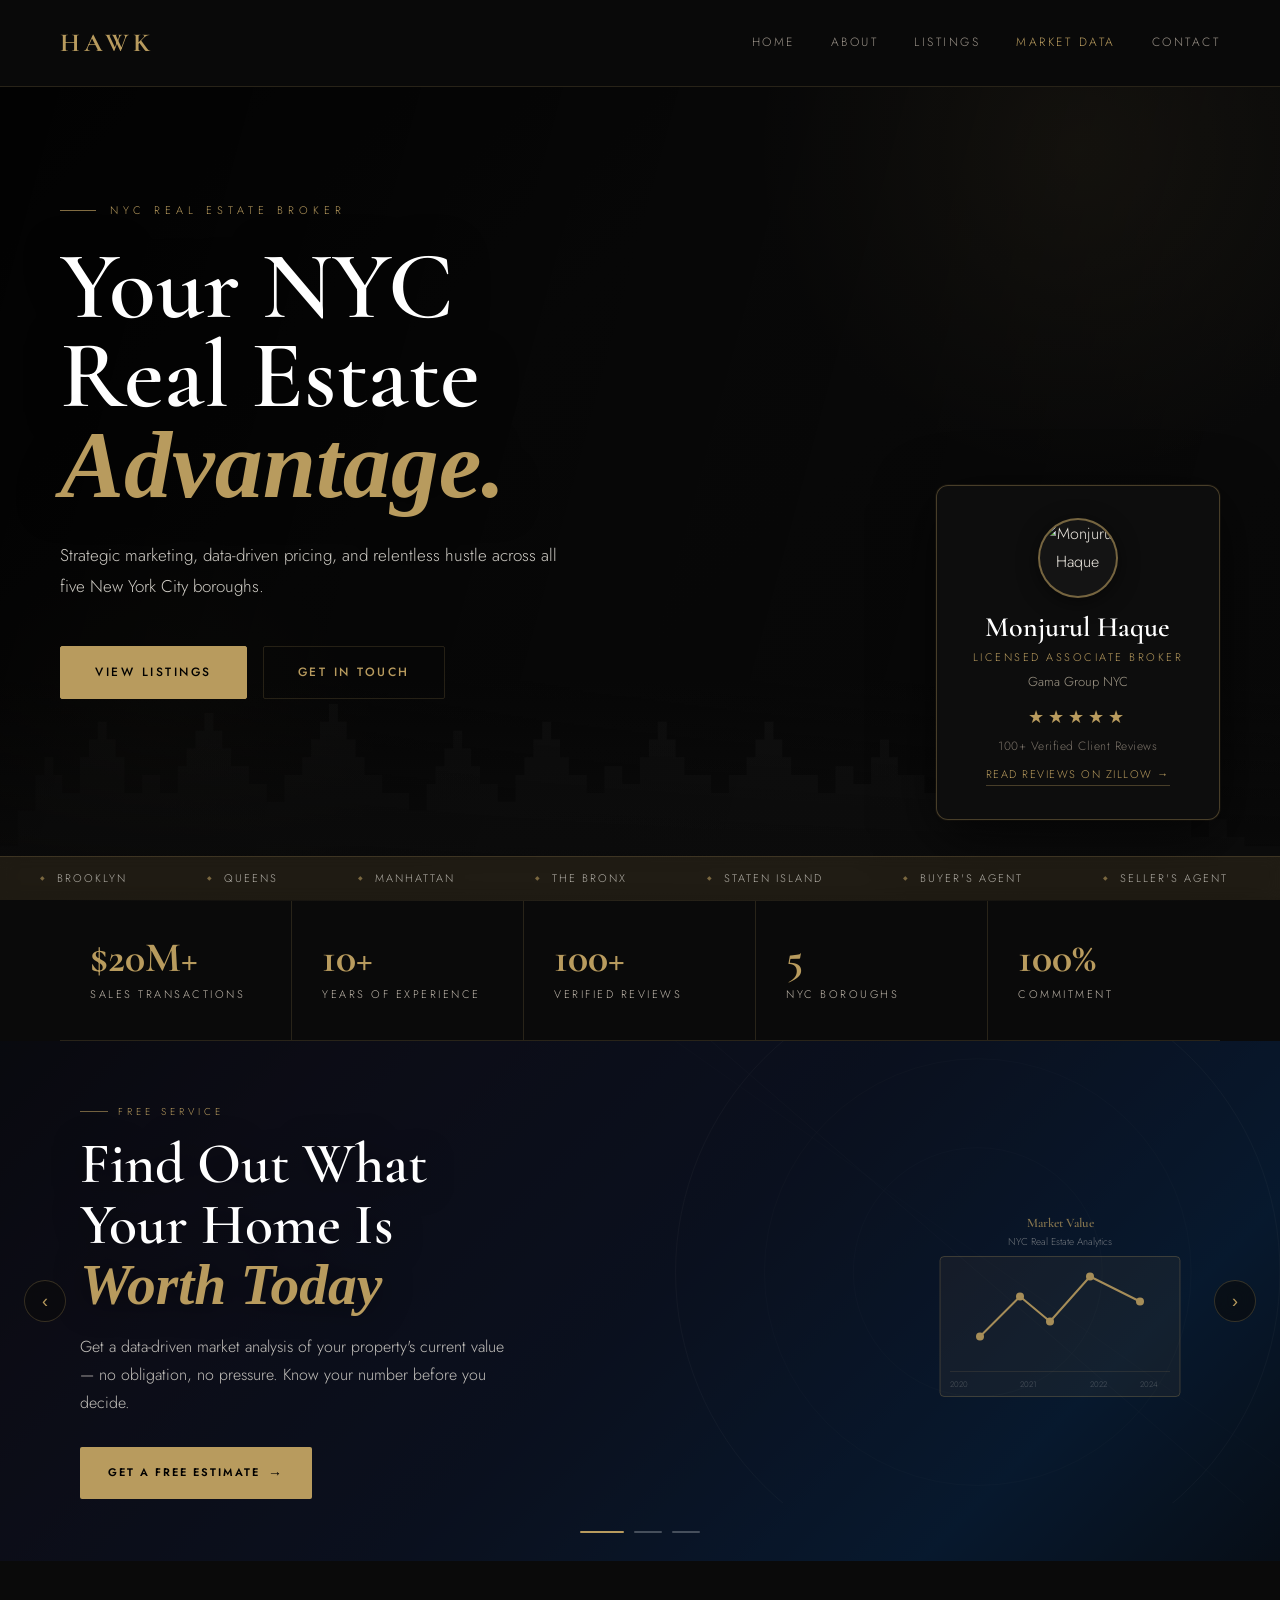
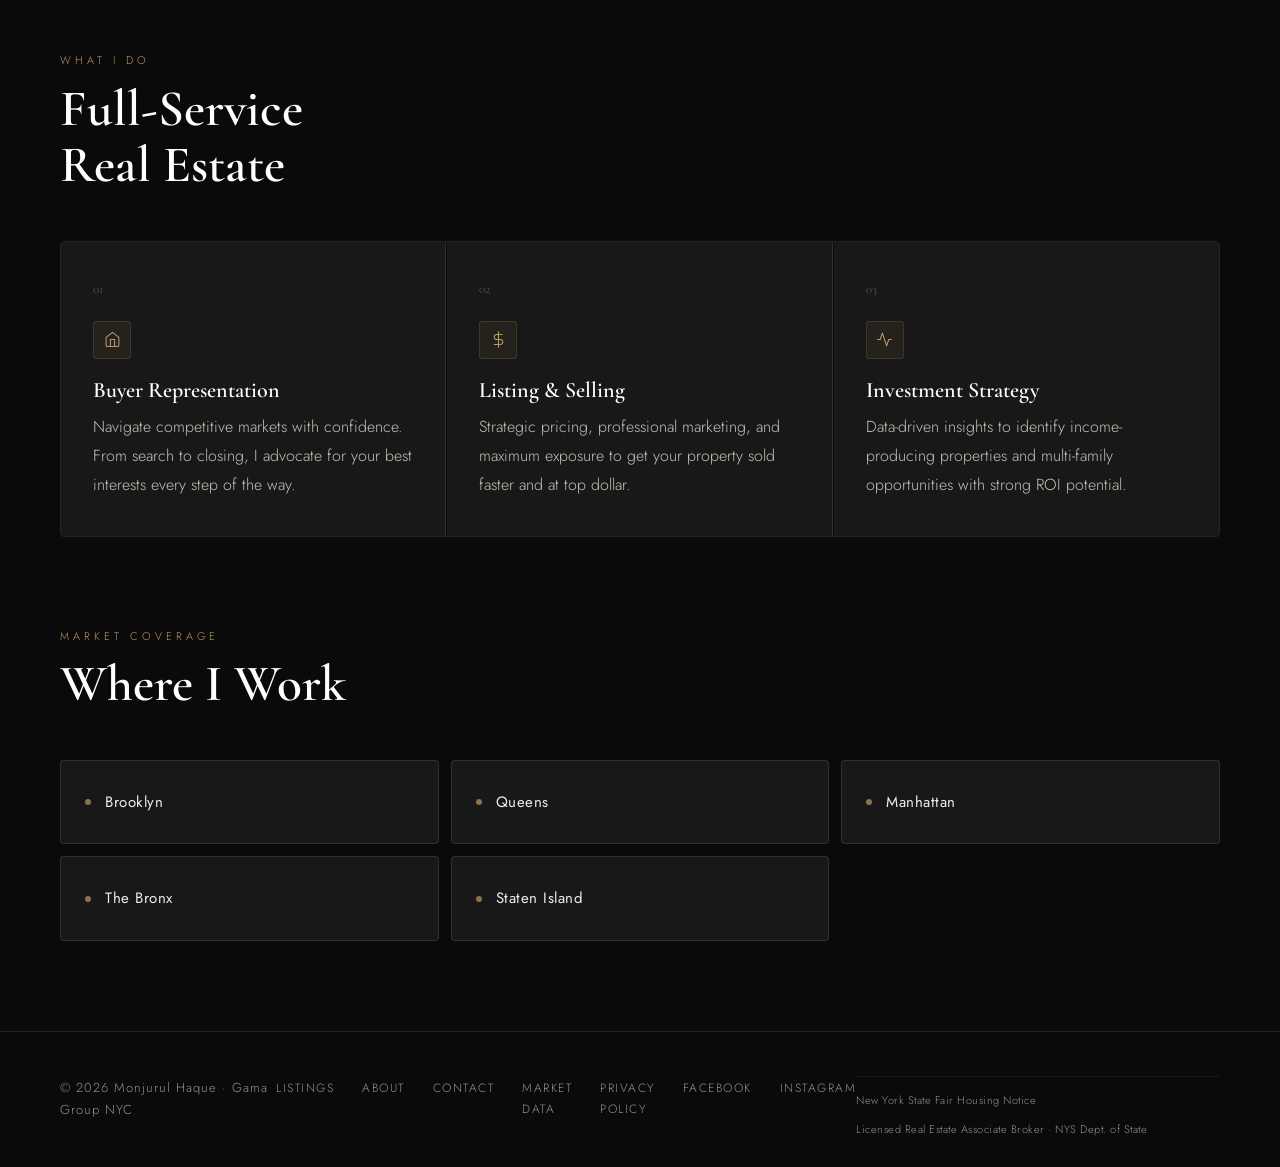
==== commit d2c3bbde: "Update canonical and Open Graph URLs in index.html" ====
--- a/index.html
+++ b/index.html
@@ -3,6 +3,7 @@
 <head>
   <meta charset="UTF-8">
   <meta name="viewport" content="width=device-width, initial-scale=1.0">
+  <link rel="canonical" href="https://www.mhaquerealtor.com/index.html" />
 
   <!-- ── Primary SEO ── -->
   <title>Monjurul Haque | NYC Real Estate Broker — Buy, Sell & Invest in New York City</title>
@@ -10,13 +11,13 @@
   <meta name="keywords" content="NYC real estate broker, New York City homes for sale, Brooklyn real estate agent, Queens homes for sale, Manhattan broker, Bronx real estate, Staten Island homes, buy home NYC, sell my house NYC, licensed associate broker New York, Monjurul Haque realtor, Hawk real estate">
   <meta name="author" content="Monjurul Haque">
   <meta name="robots" content="index, follow, max-snippet:-1, max-image-preview:large, max-video-preview:-1">
-  <link rel="canonical" href="https://www.mhaquerealtor.com/">
+  <link rel="canonical" href="https://www.mhaquerealtor.com/index.html">
 
   <!-- ── Open Graph (Facebook / LinkedIn / WhatsApp) ── -->
   <meta property="og:type" content="website">
   <meta property="og:title" content="Monjurul Haque — NYC Real Estate Broker | New York City">
   <meta property="og:description" content="Buy, sell, or invest in NYC real estate with Hawk — licensed associate broker, 10+ years experience, 100+ verified reviews across all New York City neighborhoods.">
-  <meta property="og:url" content="https://www.mhaquerealtor.com/">
+  <meta property="og:url" content="https://www.mhaquerealtor.com/index.html">
   <meta property="og:site_name" content="Monjurul Haque | NYC Real Estate Broker">
   <meta property="og:image" content="https://www.mhaquerealtor.com/Final%20Gama-36.jpg">
   <meta property="og:image:width" content="1200">
--- a/style.css
+++ b/style.css
@@ -0,0 +1,208 @@
+/* ─── RESET & ROOT ─── */
+*, *::before, *::after { box-sizing: border-box; margin: 0; padding: 0; }
+html { scroll-behavior: smooth; }
+
+:root {
+  --gold: #b89b5e;
+  --gold-light: #d4b97a;
+  --gold-dim: rgba(184,155,94,0.15);
+  --dark: #0a0a0a;
+  --mid: #141414;
+  --card: #181818;
+  --border: rgba(184,155,94,0.18);
+  --text: #f0ece4;          /* near-white for primary text */
+  --muted: #9a9288;         /* lighter muted — still subdued but readable */
+  --body-font: 'Jost', sans-serif;
+  --serif-font: 'Cormorant Garamond', serif;
+}
+
+body {
+  font-family: var(--body-font);
+  font-weight: 300;
+  font-size: 16px;          /* global base size */
+  line-height: 1.75;
+  background: var(--dark);
+  color: var(--text);
+  min-height: 100vh;
+  overflow-x: hidden;
+}
+
+/* ─── NAV ─── */
+nav {
+  position: fixed; top: 0; left: 0; right: 0; z-index: 200;
+  display: flex; justify-content: space-between; align-items: center;
+  padding: 20px 60px;
+  background: rgba(10,10,10,0.96);
+  backdrop-filter: blur(16px);
+  border-bottom: 1px solid var(--border);
+}
+.nav-logo {
+  font-family: var(--serif-font);
+  font-size: 26px; font-weight: 700;
+  color: var(--gold); letter-spacing: 4px;
+  text-decoration: none;
+}
+.nav-links { display: flex; gap: 36px; align-items: center; }
+.nav-links a {
+  font-size: 12px; letter-spacing: 2.5px;
+  text-transform: uppercase; color: var(--muted);
+  text-decoration: none; transition: color 0.3s;
+}
+.nav-links a:hover, .nav-links a.active { color: var(--gold); }
+
+.nav-hamburger {
+  display: none; flex-direction: column; gap: 5px;
+  cursor: pointer; padding: 4px;
+}
+.nav-hamburger span {
+  display: block; width: 22px; height: 1.5px;
+  background: var(--gold); transition: all 0.3s;
+}
+.nav-mobile {
+  display: none; position: fixed;
+  top: 65px; left: 0; right: 0; z-index: 199;
+  background: rgba(10,10,10,0.98);
+  border-bottom: 1px solid var(--border);
+  flex-direction: column; padding: 28px 40px; gap: 24px;
+}
+.nav-mobile.open { display: flex; }
+.nav-mobile a {
+  font-size: 14px; letter-spacing: 2.5px;
+  text-transform: uppercase; color: var(--muted);
+  text-decoration: none; transition: color 0.3s;
+}
+.nav-mobile a:hover { color: var(--gold); }
+
+/* ─── HERO STRIP ─── */
+.hero-strip {
+  margin-top: 65px; height: 1px;
+  background: linear-gradient(90deg, transparent 0%, var(--gold) 50%, transparent 100%);
+  opacity: 0.6;
+}
+
+/* ─── MAIN ─── */
+main {
+  max-width: 1100px;
+  margin: 0 auto;
+  padding: 72px 40px 120px;
+}
+
+/* ─── PAGE HEADERS ─── */
+.page-eyebrow {
+  font-size: 11px; letter-spacing: 4px;
+  text-transform: uppercase; color: var(--gold);
+  margin-bottom: 10px;
+}
+.page-title {
+  font-family: var(--serif-font);
+  font-size: clamp(48px, 6vw, 84px);
+  font-weight: 600; line-height: 1;
+  color: #fff; margin-bottom: 56px;
+}
+.page-title span { color: var(--gold); }
+
+/* ─── BUTTONS ─── */
+.btn {
+  display: inline-block;
+  padding: 15px 34px;
+  font-family: var(--body-font);
+  font-size: 12px; font-weight: 500;
+  letter-spacing: 2.5px; text-transform: uppercase;
+  text-decoration: none; cursor: pointer;
+  border-radius: 2px; transition: all 0.25s;
+}
+.btn-gold { background: var(--gold); color: #000; border: 1px solid var(--gold); }
+.btn-gold:hover { background: var(--gold-light); border-color: var(--gold-light); }
+.btn-outline { background: transparent; color: var(--gold); border: 1px solid var(--border); }
+.btn-outline:hover { border-color: var(--gold); background: var(--gold-dim); }
+
+/* ─── CONTACT ITEMS ─── */
+.contact-item {
+  display: flex; align-items: center; gap: 14px;
+  background: var(--card); border: 1px solid var(--border);
+  border-radius: 4px; padding: 16px 18px;
+  text-decoration: none; transition: border-color 0.25s, background 0.25s;
+}
+.contact-item:hover { border-color: var(--gold); background: var(--gold-dim); }
+.contact-icon {
+  width: 34px; height: 34px; border-radius: 50%;
+  background: rgba(184,155,94,0.1);
+  display: flex; align-items: center; justify-content: center; flex-shrink: 0;
+}
+.contact-icon svg { width: 15px; height: 15px; stroke: var(--gold); fill: none; stroke-width: 1.8; }
+.contact-type { font-size: 11px; letter-spacing: 2px; text-transform: uppercase; color: var(--muted); }
+.contact-val  { font-size: 16px; color: #fff; margin-top: 2px; }
+
+/* ─── FOOTER ─── */
+footer {
+  border-top: 1px solid var(--border);
+  padding: 28px 60px;
+  display: flex; justify-content: space-between; align-items: center;
+}
+.footer-copy { font-size: 13px; color: var(--muted); letter-spacing: 1px; }
+.footer-links { display: flex; gap: 28px; }
+.footer-links a {
+  font-size: 12px; letter-spacing: 1.5px; color: var(--muted);
+  text-decoration: none; text-transform: uppercase; transition: color 0.3s;
+}
+.footer-links a:hover { color: var(--gold); }
+
+/* ─── ANIMATIONS ─── */
+@keyframes fadeUp {
+  from { opacity: 0; transform: translateY(18px); }
+  to   { opacity: 1; transform: translateY(0); }
+}
+.anim-1 { animation: fadeUp 0.55s 0.05s ease both; }
+.anim-2 { animation: fadeUp 0.55s 0.15s ease both; }
+.anim-3 { animation: fadeUp 0.55s 0.25s ease both; }
+.anim-4 { animation: fadeUp 0.55s 0.35s ease both; }
+
+/* ─── FORMS ─── */
+input, textarea, select {
+  display: block; width: 100%;
+  background: var(--card); border: 1px solid var(--border);
+  color: var(--text); font-family: var(--body-font);
+  font-size: 15px; font-weight: 300;
+  padding: 14px 18px; border-radius: 2px;
+  outline: none; transition: border-color 0.25s;
+  -webkit-appearance: none;
+}
+input:focus, textarea:focus, select:focus { border-color: var(--gold); }
+input::placeholder, textarea::placeholder { color: var(--muted); }
+textarea { resize: vertical; min-height: 140px; }
+
+/* ─── RESPONSIVE ─── */
+
+/* ─── FOOTER BOTTOM BAR ─── */
+.footer-bottom {
+  border-top: 1px solid rgba(184,155,94,0.1);
+  margin-top: 16px; padding-top: 14px;
+  display: flex; justify-content: space-between; align-items: center;
+  flex-wrap: wrap; gap: 10px;
+}
+.footer-bottom a, .footer-legal {
+  font-size: 11px; color: var(--muted);
+  text-decoration: none; letter-spacing: 0.5px;
+  transition: color 0.2s;
+}
+.footer-bottom a:hover { color: var(--gold); }
+.footer-fair-housing {
+  display: flex; align-items: center; gap: 7px;
+  font-size: 11px; color: var(--muted);
+}
+/* EHO logo renders as an inline <img> in HTML — no CSS pseudo-element needed */
+.footer-fair-housing img {
+  width: 16px; height: 16px;
+  opacity: 0.6; filter: brightness(1.4);
+  flex-shrink: 0;
+}
+
+@media (max-width: 768px) {
+  nav { padding: 18px 24px; }
+  .nav-links { display: none; }
+  .nav-hamburger { display: flex; }
+  main { padding: 56px 20px 80px; }
+  footer { flex-direction: column; gap: 16px; text-align: center; padding: 24px 24px; }
+  .footer-links { flex-wrap: wrap; justify-content: center; gap: 16px; }
+  .footer-bottom { flex-direction: column; align-items: center; text-align: center; gap: 8px; }
+}
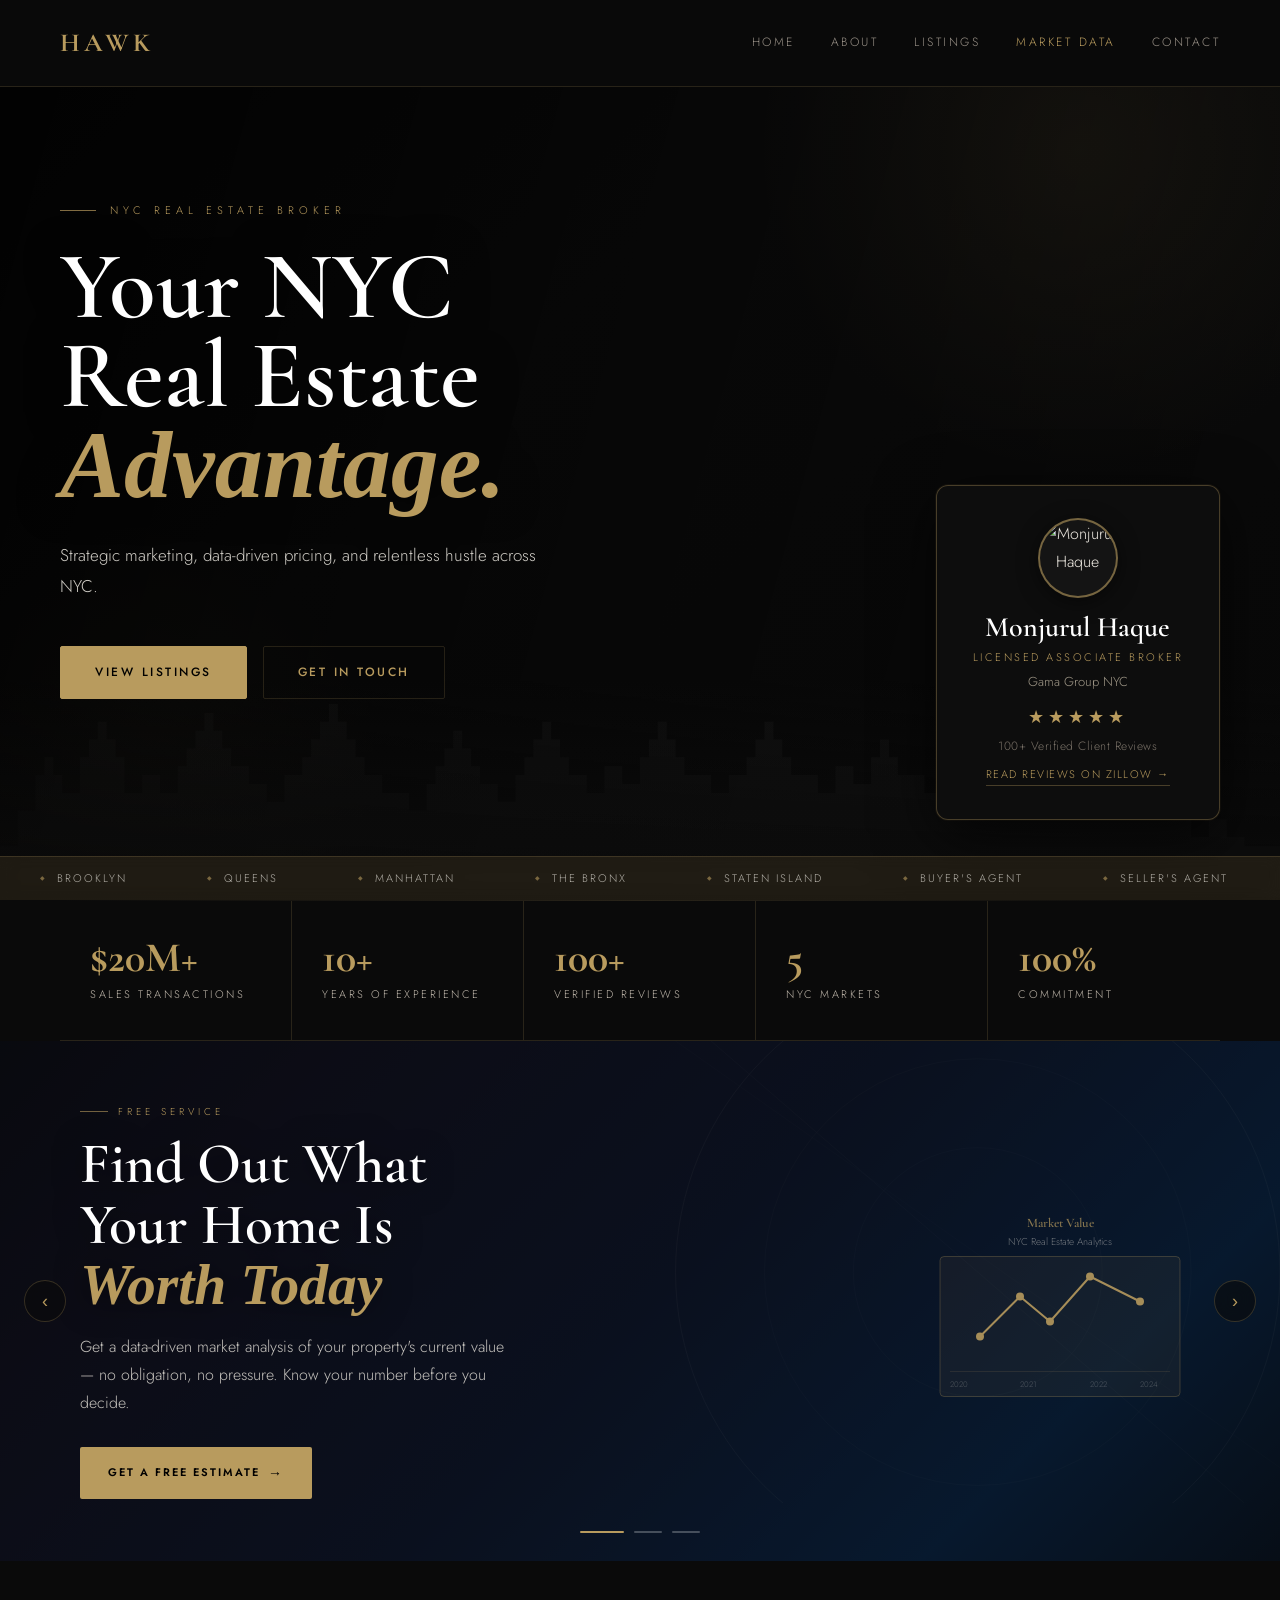
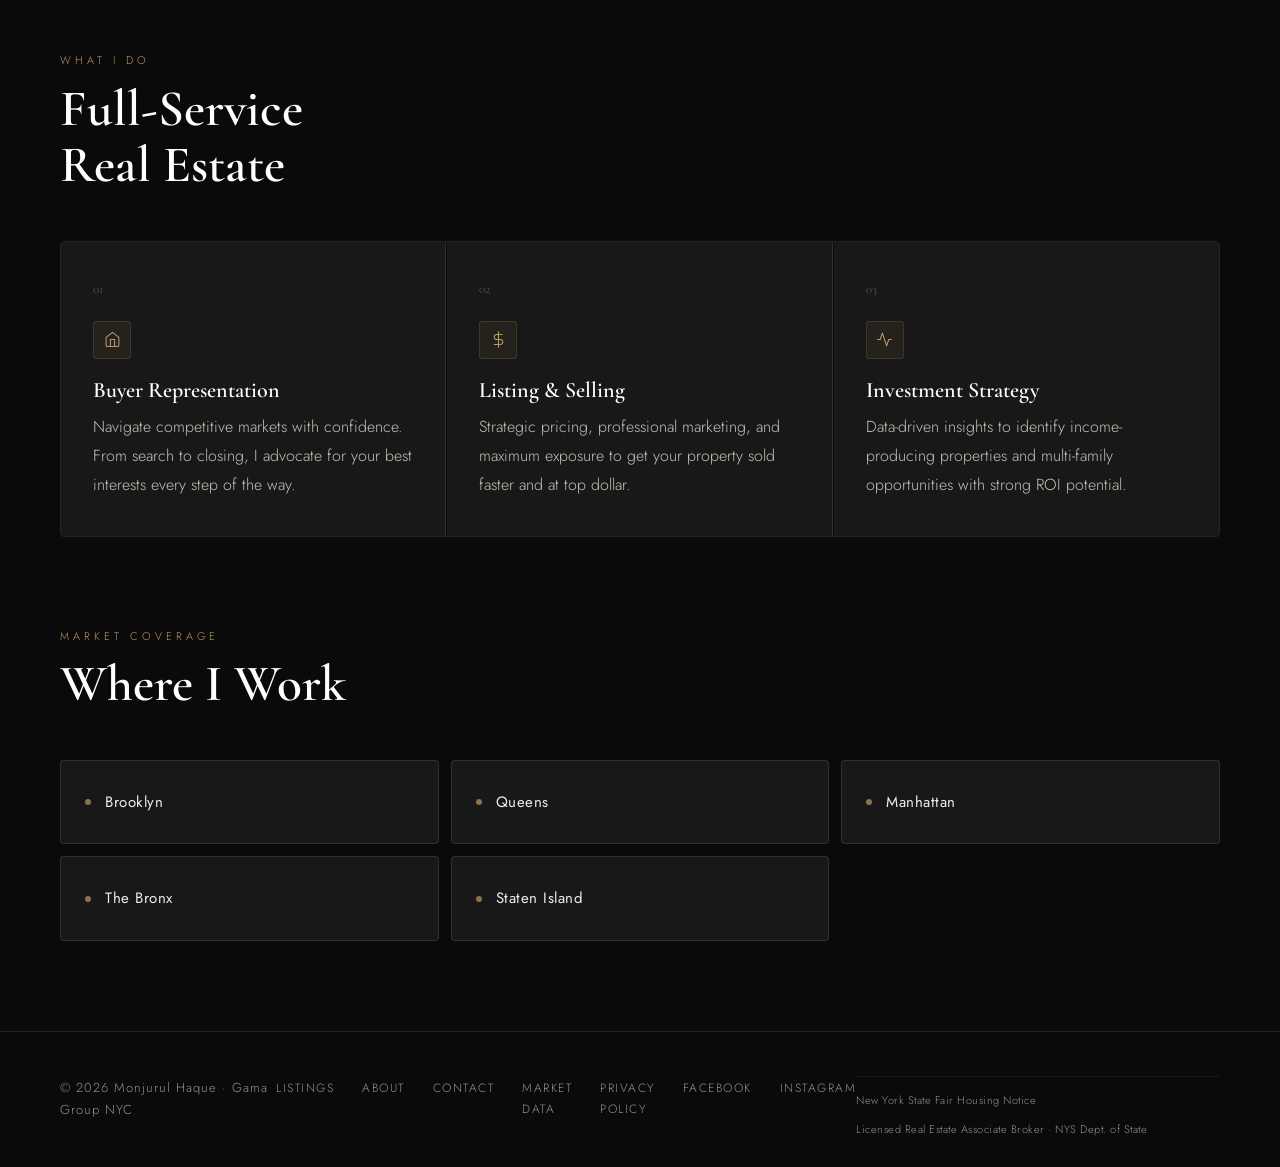
==== commit 454fc53e: "Update canonical links and mobile agent section" ====
--- a/index.html
+++ b/index.html
@@ -551,8 +551,34 @@
     /* ══════════════════════════════
        MOBILE
     ══════════════════════════════ */
+    /* Mobile hero agent photo */
+    .hero-mobile-agent {
+      display: none;
+      align-items: center;
+      gap: 14px;
+      margin-bottom: 20px;
+    }
+    .hero-mobile-photo {
+      width: 64px; height: 64px; border-radius: 50%;
+      border: 2px solid var(--gold);
+      object-fit: cover; object-position: center top;
+      flex-shrink: 0;
+      box-shadow: 0 0 0 4px rgba(184,155,94,0.15);
+    }
+    .hero-mobile-name {
+      font-family: var(--serif-font);
+      font-size: 15px; font-weight: 600; color: #fff;
+      line-height: 1.2;
+    }
+    .hero-mobile-title {
+      font-size: 11px; letter-spacing: 1.5px;
+      text-transform: uppercase; color: var(--gold);
+      margin-top: 2px;
+    }
+
     @media (max-width: 900px) {
       .hero-content { padding: 80px 24px 140px; }
+      .hero-mobile-agent { display: flex; }
       .agent-card { display: none; }
       .carousel-section { height: 420px; }
       .slide-content { padding: 0 28px; }
@@ -628,10 +654,18 @@
 
   <!-- Text content -->
   <div class="hero-content">
+    <!-- Mobile-only agent photo shown next to headline -->
+    <div class="hero-mobile-agent">
+      <img class="hero-mobile-photo" src="Final Gama-36.jpg" alt="Monjurul Haque — NYC Real Estate Broker">
+      <div>
+        <div class="hero-mobile-name">Monjurul Haque</div>
+        <div class="hero-mobile-title">Licensed Associate Broker</div>
+      </div>
+    </div>
     <div class="hero-eyebrow">NYC Real Estate Broker</div>
     <h1 class="hero-headline">Your NYC<br>Real Estate<br><em>Advantage.</em></h1>
     <p class="hero-sub">
-      Strategic marketing, data-driven pricing, and relentless hustle across all five New York City boroughs.
+      Strategic marketing, data-driven pricing, and relentless hustle across NYC.
     </p>
     <div class="hero-actions">
       <a href="listings.html" class="btn btn-gold">View Listings</a>
@@ -710,7 +744,7 @@
   </div>
   <div class="strip-stat anim-4">
     <div class="strip-num">5</div>
-    <div class="strip-label">NYC Boroughs</div>
+    <div class="strip-label">NYC Markets</div>
   </div>
   <div class="strip-stat anim-4">
     <div class="strip-num">100%</div>
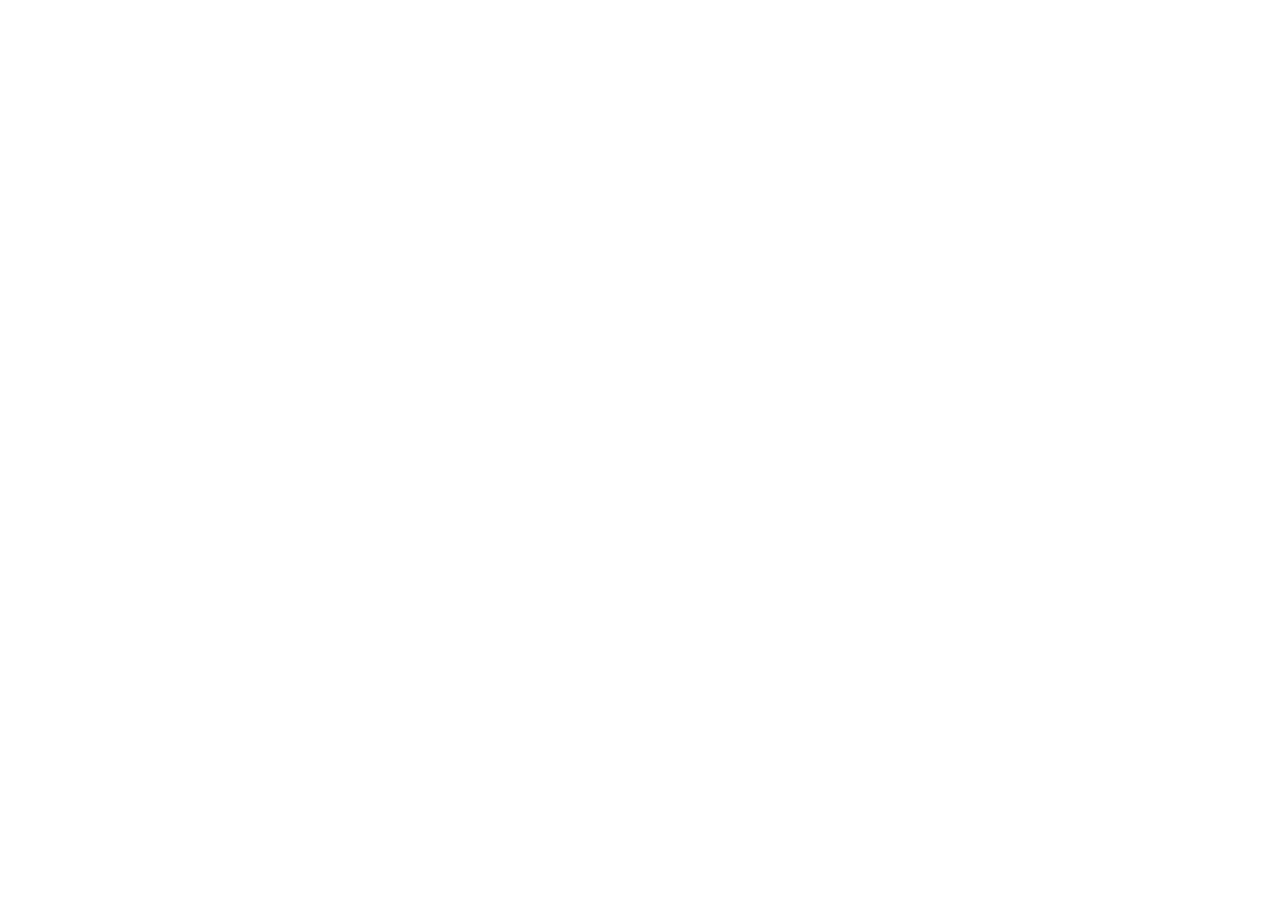
==== commit 43b9cce8: "Update SEO elements and remove mobile agent section Added a redirect script to prevent Google duplic" ====
--- a/index.html
+++ b/index.html
@@ -3,7 +3,8 @@
 <head>
   <meta charset="UTF-8">
   <meta name="viewport" content="width=device-width, initial-scale=1.0">
-  <link rel="canonical" href="https://www.mhaquerealtor.com/index.html" />
+  <!-- Redirect /index.html to bare root to prevent Google duplicate-canonical issue -->
+  <script>if(window.location.pathname==='/index.html')window.location.replace('https://www.mhaquerealtor.com/');</script>
 
   <!-- ── Primary SEO ── -->
   <title>Monjurul Haque | NYC Real Estate Broker — Buy, Sell & Invest in New York City</title>
@@ -11,13 +12,13 @@
   <meta name="keywords" content="NYC real estate broker, New York City homes for sale, Brooklyn real estate agent, Queens homes for sale, Manhattan broker, Bronx real estate, Staten Island homes, buy home NYC, sell my house NYC, licensed associate broker New York, Monjurul Haque realtor, Hawk real estate">
   <meta name="author" content="Monjurul Haque">
   <meta name="robots" content="index, follow, max-snippet:-1, max-image-preview:large, max-video-preview:-1">
-  <link rel="canonical" href="https://www.mhaquerealtor.com/index.html">
+  <link rel="canonical" href="https://www.mhaquerealtor.com/">
 
   <!-- ── Open Graph (Facebook / LinkedIn / WhatsApp) ── -->
   <meta property="og:type" content="website">
   <meta property="og:title" content="Monjurul Haque — NYC Real Estate Broker | New York City">
   <meta property="og:description" content="Buy, sell, or invest in NYC real estate with Hawk — licensed associate broker, 10+ years experience, 100+ verified reviews across all New York City neighborhoods.">
-  <meta property="og:url" content="https://www.mhaquerealtor.com/index.html">
+  <meta property="og:url" content="https://www.mhaquerealtor.com/">
   <meta property="og:site_name" content="Monjurul Haque | NYC Real Estate Broker">
   <meta property="og:image" content="https://www.mhaquerealtor.com/Final%20Gama-36.jpg">
   <meta property="og:image:width" content="1200">
@@ -551,34 +552,8 @@
     /* ══════════════════════════════
        MOBILE
     ══════════════════════════════ */
-    /* Mobile hero agent photo */
-    .hero-mobile-agent {
-      display: none;
-      align-items: center;
-      gap: 14px;
-      margin-bottom: 20px;
-    }
-    .hero-mobile-photo {
-      width: 64px; height: 64px; border-radius: 50%;
-      border: 2px solid var(--gold);
-      object-fit: cover; object-position: center top;
-      flex-shrink: 0;
-      box-shadow: 0 0 0 4px rgba(184,155,94,0.15);
-    }
-    .hero-mobile-name {
-      font-family: var(--serif-font);
-      font-size: 15px; font-weight: 600; color: #fff;
-      line-height: 1.2;
-    }
-    .hero-mobile-title {
-      font-size: 11px; letter-spacing: 1.5px;
-      text-transform: uppercase; color: var(--gold);
-      margin-top: 2px;
-    }
-
     @media (max-width: 900px) {
       .hero-content { padding: 80px 24px 140px; }
-      .hero-mobile-agent { display: flex; }
       .agent-card { display: none; }
       .carousel-section { height: 420px; }
       .slide-content { padding: 0 28px; }
@@ -654,18 +629,10 @@
 
   <!-- Text content -->
   <div class="hero-content">
-    <!-- Mobile-only agent photo shown next to headline -->
-    <div class="hero-mobile-agent">
-      <img class="hero-mobile-photo" src="Final Gama-36.jpg" alt="Monjurul Haque — NYC Real Estate Broker">
-      <div>
-        <div class="hero-mobile-name">Monjurul Haque</div>
-        <div class="hero-mobile-title">Licensed Associate Broker</div>
-      </div>
-    </div>
     <div class="hero-eyebrow">NYC Real Estate Broker</div>
     <h1 class="hero-headline">Your NYC<br>Real Estate<br><em>Advantage.</em></h1>
     <p class="hero-sub">
-      Strategic marketing, data-driven pricing, and relentless hustle across NYC.
+      Strategic marketing, data-driven pricing, and relentless hustle across all five New York City boroughs.
     </p>
     <div class="hero-actions">
       <a href="listings.html" class="btn btn-gold">View Listings</a>
@@ -744,7 +711,7 @@
   </div>
   <div class="strip-stat anim-4">
     <div class="strip-num">5</div>
-    <div class="strip-label">NYC Markets</div>
+    <div class="strip-label">NYC Boroughs</div>
   </div>
   <div class="strip-stat anim-4">
     <div class="strip-num">100%</div>
